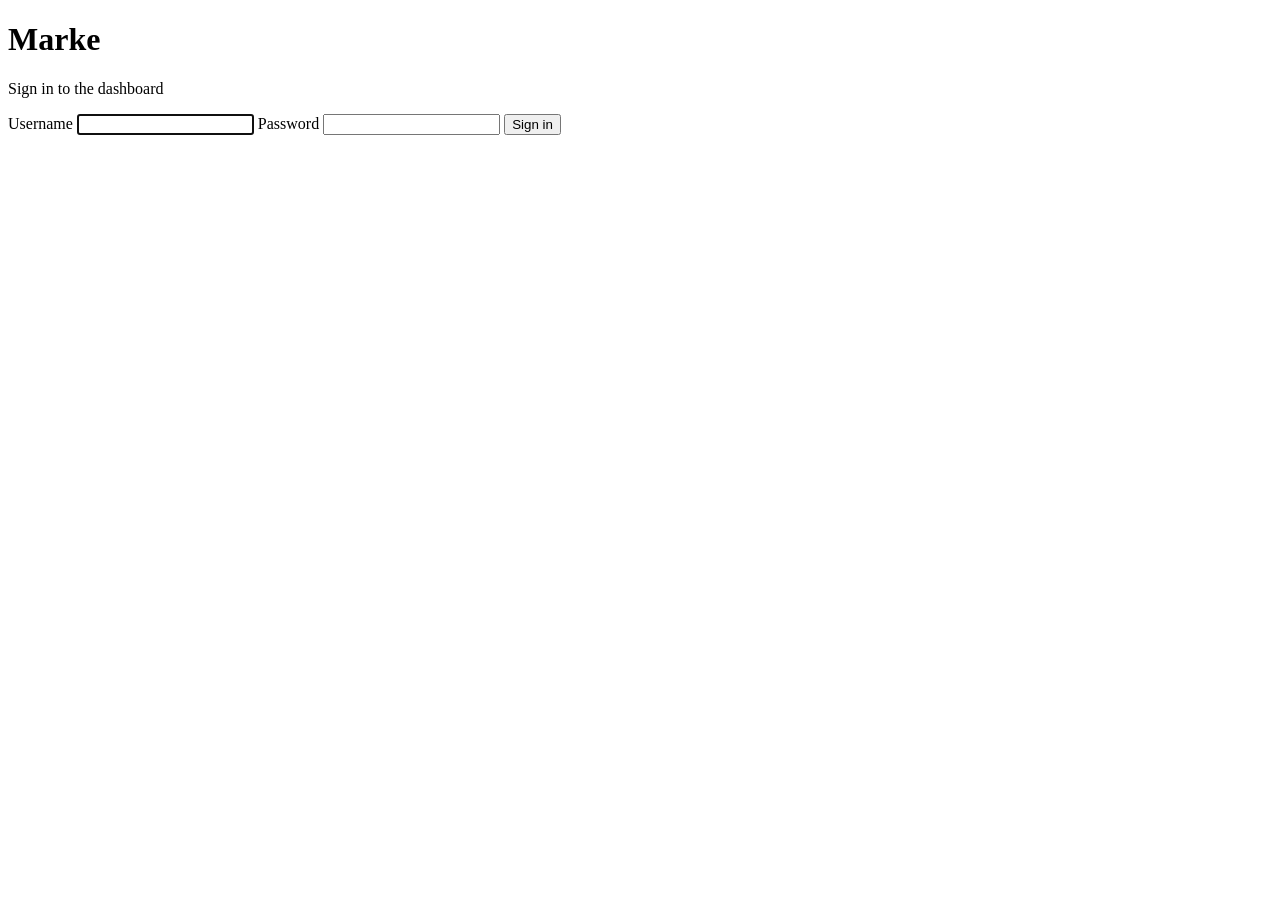
==== dashboard/static/login.html @ e2e3ce12 "Add login-protected dashboard backed by a database - app/: config dataclasses, SQLAlchemy models + r" ====
<!DOCTYPE html>
<html lang="en">
<head>
  <meta charset="UTF-8">
  <meta name="viewport" content="width=device-width, initial-scale=1.0">
  <title>Sign in</title>
  <link rel="stylesheet" href="/static/css/login.css">
</head>
<body>
  <main class="login">
    <h1>Marke</h1>
    <p class="sub">Sign in to the dashboard</p>
    <form id="loginForm" autocomplete="on">
      <label for="username">Username</label>
      <input id="username" name="username" type="text" autocomplete="username" required autofocus>
      <label for="password">Password</label>
      <input id="password" name="password" type="password" autocomplete="current-password" required>
      <p id="error" class="error" role="alert" hidden></p>
      <button id="submit" type="submit">Sign in</button>
    </form>
  </main>
  <script src="/static/login.js"></script>
</body>
</html>
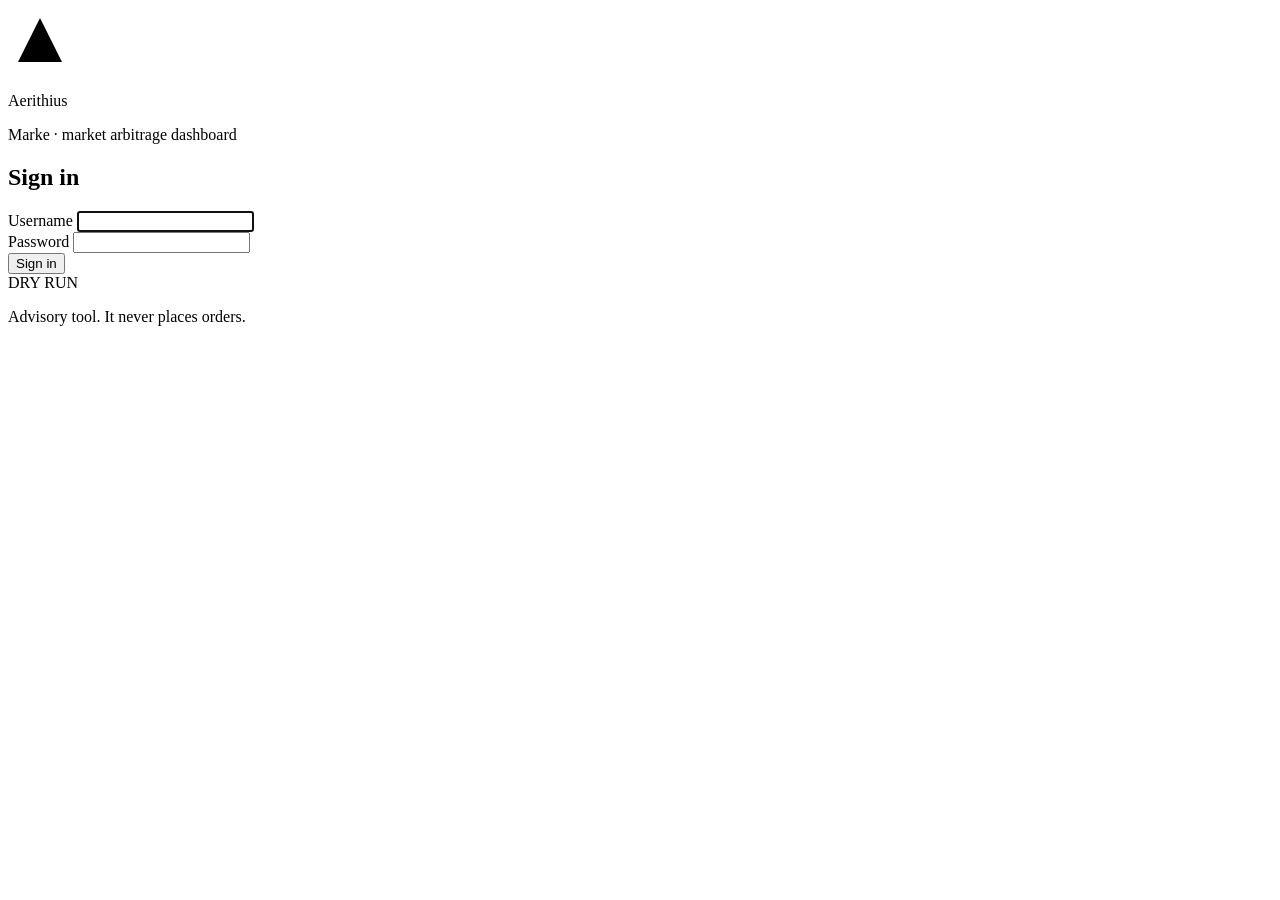
==== commit 065c9f4d: "Add pause-processing switch and redesign the sign-in page - mode.paused setting (persisted, audited)" ====
--- a/dashboard/static/login.html
+++ b/dashboard/static/login.html
@@ -3,21 +3,47 @@
 <head>
   <meta charset="UTF-8">
   <meta name="viewport" content="width=device-width, initial-scale=1.0">
-  <title>Sign in</title>
+  <meta name="color-scheme" content="light dark">
+  <title>Sign in · Aerithius</title>
+  <link rel="icon" type="image/svg+xml" href="data:image/svg+xml,%3Csvg xmlns='http://www.w3.org/2000/svg' viewBox='0 0 64 64'%3E%3Cpath d='M10 54 32 10 54 54M20 40h24' fill='none' stroke='%23E2803F' stroke-width='6' stroke-linejoin='miter'/%3E%3C/svg%3E">
+  <script src="/static/login.theme.js"></script>
+  <link rel="stylesheet" href="/static/css/tokens.css">
+  <link rel="stylesheet" href="/static/css/base.css">
   <link rel="stylesheet" href="/static/css/login.css">
 </head>
 <body>
   <main class="login">
-    <h1>Marke</h1>
-    <p class="sub">Sign in to the dashboard</p>
-    <form id="loginForm" autocomplete="on">
-      <label for="username">Username</label>
-      <input id="username" name="username" type="text" autocomplete="username" required autofocus>
-      <label for="password">Password</label>
-      <input id="password" name="password" type="password" autocomplete="current-password" required>
-      <p id="error" class="error" role="alert" hidden></p>
-      <button id="submit" type="submit">Sign in</button>
-    </form>
+    <header class="brand-block">
+      <svg class="logo" viewBox="0 0 64 64" width="64" height="64" role="img" aria-labelledby="logo-title">
+        <title id="logo-title">Aerithius</title>
+        <path class="logo-ground" d="M6 58H58"/>
+        <path class="logo-peak" d="M10 54L32 10L54 54"/>
+        <path class="logo-bar" d="M20 40H44"/>
+      </svg>
+      <p class="wordmark">Aerithius</p>
+      <p class="product">Marke &middot; market arbitrage dashboard</p>
+    </header>
+
+    <section class="panel" aria-labelledby="signin-title">
+      <h1 id="signin-title">Sign in</h1>
+      <form id="loginForm" autocomplete="on">
+        <div class="field">
+          <label class="label" for="username">Username</label>
+          <input id="username" name="username" type="text" autocomplete="username" autocapitalize="none" spellcheck="false" required autofocus>
+        </div>
+        <div class="field">
+          <label class="label" for="password">Password</label>
+          <input id="password" name="password" type="password" autocomplete="current-password" required>
+        </div>
+        <p id="error" class="error" role="alert" hidden></p>
+        <button id="submit" class="primary" type="submit">Sign in</button>
+      </form>
+    </section>
+
+    <footer class="login-foot">
+      <span class="badge accent">DRY RUN</span>
+      <p class="small muted">Advisory tool. It never places orders.</p>
+    </footer>
   </main>
   <script src="/static/login.js"></script>
 </body>
